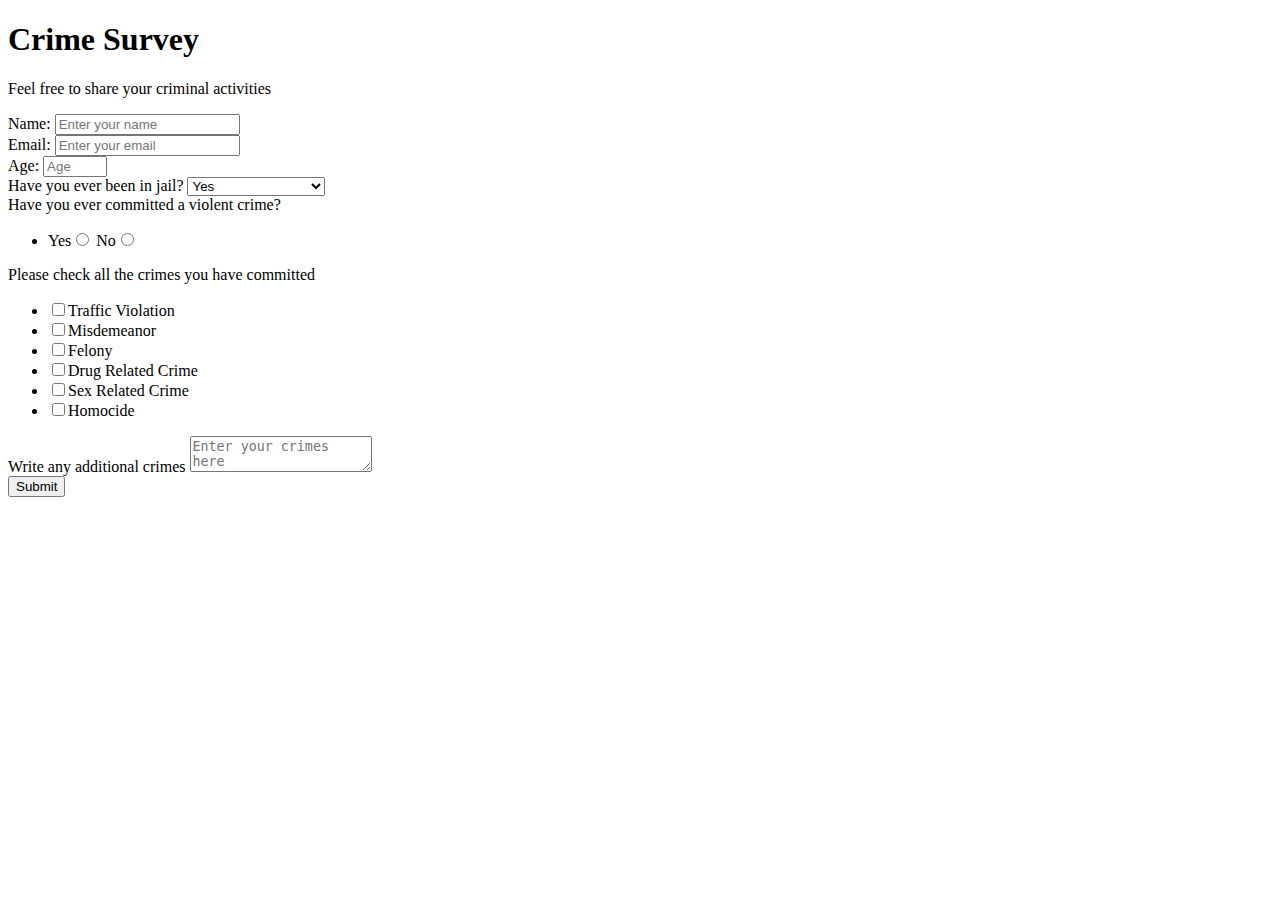
==== surveyForm/survey.html @ 75e503ea "upload" ====
<!DOCTYPE html>
<html>
    <head>
        <link rel="stylesheet" type="text/css" href="style.css">
        <meta charset="utf-8">
        <title>Survey</title>
    </head>
    <body>
        <h1 id="title" class="title-header">Crime Survey</h1>
        <div class="form-outline">
            <p id="description">Feel free to share your criminal activities</p>
            <form id="survey-form">
                <div>
                    <label id="name-label" for="name">Name: 
                        <input id="name" name="name" type="text" placeholder="Enter your name" required>
                    </label>
                </div>
                <div>
                    <label id="email-label" for="email">Email: 
                        <input id="email" name="email" type="email" placeholder="Enter your email" required>
                    </label>
                </div>
                <div>
                    <label id="number-label" for="age">Age:
                        <input id="number" name="age" type="number" placeholder="Age" min="1" max="125" required>
                    </label>
                </div>
                <div>
                    <label for="jailTime">
                        Have you ever been in jail?
                    </label>
                    <select id="dropdown" name="jailTime" class="dropdown">
                        <option disabled value>Select Your Answer</option>
                        <option value="yes">Yes</option>
                        <option value="no">No</option>
                        <option value="multiple">Many Times</option>
                        <option value="current">Currently in jail</option>
                    </select>
                </div>
                <div>
                    <label for="violentCrime">
                        Have you ever committed a violent crime?
                    </label>
                    <div>
                        <ul>
                            <li class="radio">
                                <label>Yes<input name="violentCrime" type="radio" value="1"></label>
                                <label>No<input name="violentCrime" type="radio" value="2"></label>
                            </li>
                        </ul>
                    </div>
                </div>
                <div>
                    <label for="committedCrimes">
                        Please check all the crimes you have committed
                    </label>
                </div>
                <div>
                    <ul id="crimesCommitted">
                        <li><label><input name="crime" value="1" type="checkbox">Traffic Violation</label></li>
                        <li><label><input name="crime" value="2" type="checkbox">Misdemeanor</label></li>
                        <li><label><input name="crime" value="3" type="checkbox">Felony</label></li>
                        <li><label><input name="crime" value="4" type="checkbox">Drug Related Crime</label></li>
                        <li><label><input name="crime" value="5" type="checkbox">Sex Related Crime</label></li>
                        <li><label><input name="crime" value="6" type="checkbox">Homocide</label></li>
                    </ul>
                </div>
                <div>
                    <label for="additionalCrime">
                        Write any additional crimes
                    </label>
                    <textarea id="additionalCrime" name="additionalCrime" placeholder="Enter your crimes here"></textarea>
                </div>
                <button id="submit" type="submit">Submit</button>
            </form>
        </div>

    </body>
</html>
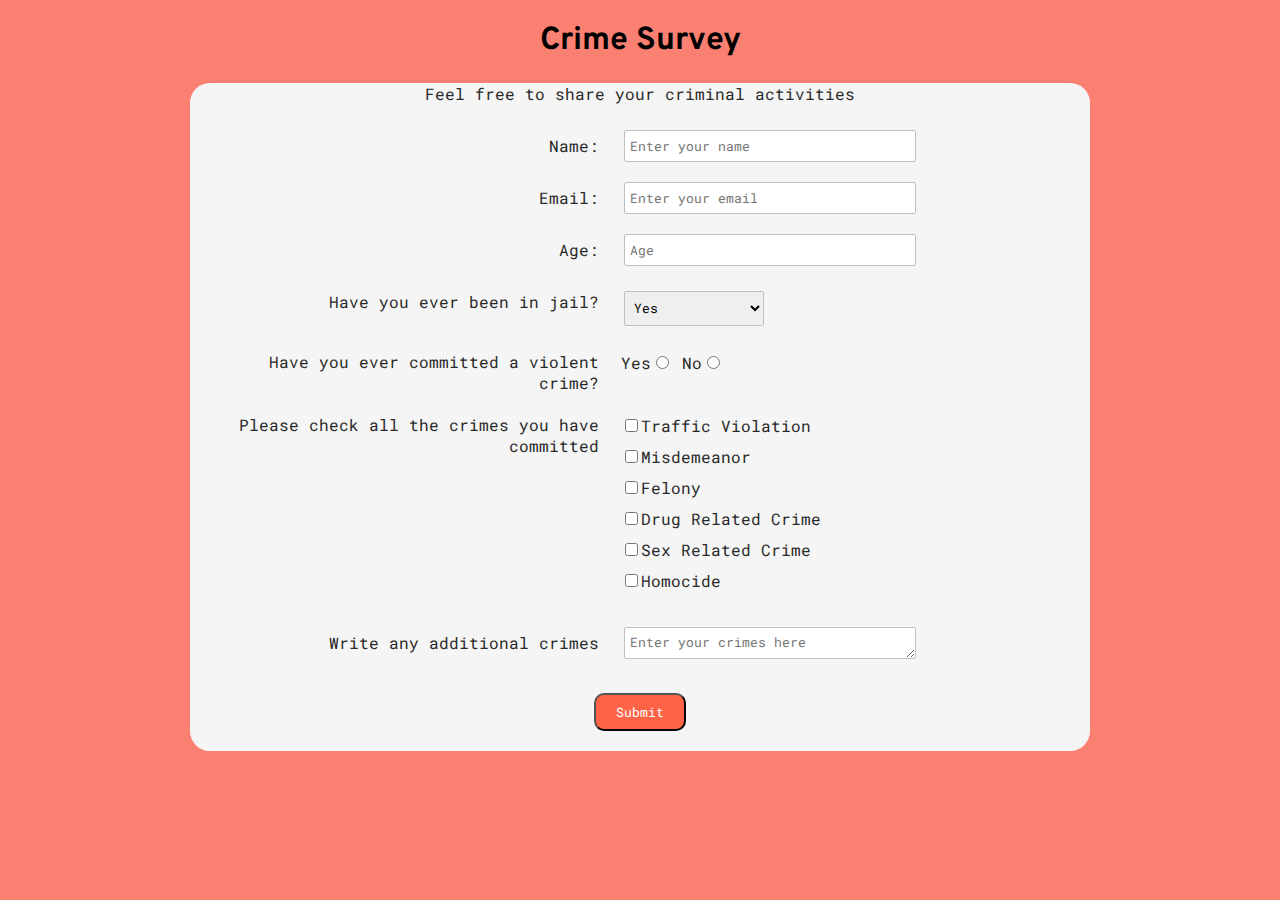
==== commit 18f5c9a2: "march 7" ====
--- a/surveyForm/survey.html
+++ b/surveyForm/survey.html
@@ -10,25 +10,46 @@
         <div class="form-outline">
             <p id="description">Feel free to share your criminal activities</p>
             <form id="survey-form">
-                <div>
+
+
+                <div class="rowTab">
+                    <div class="labels">
                     <label id="name-label" for="name">Name: 
-                        <input id="name" name="name" type="text" placeholder="Enter your name" required>
+                        </div>
+                    <div class="rightTab">
+                        <input class="input-field" id="name" name="name" type="text" placeholder="Enter your name" required>
                     </label>
+                    </div>
                 </div>
-                <div>
-                    <label id="email-label" for="email">Email: 
-                        <input id="email" name="email" type="email" placeholder="Enter your email" required>
+
+                <div class="rowTab">
+                    <div class="labels">
+                        <label id="email-label" for="email">Email: 
+                    </div>
+                    <div class="rightTab">
+                            <input class="input-field" id="email" name="email" type="email" placeholder="Enter your email" required>
+                        </label>
+                    </div>
+                </div>
+
+                <div class="rowTab">
+                    <div class="labels">
+                    <label id="number-label" for="age">Age:
+                        </div>
+                        <div class="rightTab">
+                        <input class="input-field" id="number" name="age" type="number" placeholder="Age" min="1" max="125" required>
                     </label>
+                    </div>
                 </div>
-                <div>
-                    <label id="number-label" for="age">Age:
-                        <input id="number" name="age" type="number" placeholder="Age" min="1" max="125" required>
-                    </label>
-                </div>
-                <div>
+
+
+                <div class="rowTab">
+                    <div class="labels">
                     <label for="jailTime">
                         Have you ever been in jail?
                     </label>
+                    </div>
+                    <div class="rightTab">
                     <select id="dropdown" name="jailTime" class="dropdown">
                         <option disabled value>Select Your Answer</option>
                         <option value="yes">Yes</option>
@@ -36,13 +57,18 @@
                         <option value="multiple">Many Times</option>
                         <option value="current">Currently in jail</option>
                     </select>
+                    </div>
                 </div>
-                <div>
+
+
+                <div class="rowTab">
+                    <div class="labels">
                     <label for="violentCrime">
                         Have you ever committed a violent crime?
                     </label>
-                    <div>
-                        <ul>
+                    </div>
+                    <div class="rightTab">
+                        <ul style="list-style: none;">
                             <li class="radio">
                                 <label>Yes<input name="violentCrime" type="radio" value="1"></label>
                                 <label>No<input name="violentCrime" type="radio" value="2"></label>
@@ -50,28 +76,37 @@
                         </ul>
                     </div>
                 </div>
-                <div>
+
+
+                <div class="rowTab">
+                    <div class="labels">
                     <label for="committedCrimes">
                         Please check all the crimes you have committed
                     </label>
-                </div>
-                <div>
-                    <ul id="crimesCommitted">
-                        <li><label><input name="crime" value="1" type="checkbox">Traffic Violation</label></li>
-                        <li><label><input name="crime" value="2" type="checkbox">Misdemeanor</label></li>
-                        <li><label><input name="crime" value="3" type="checkbox">Felony</label></li>
-                        <li><label><input name="crime" value="4" type="checkbox">Drug Related Crime</label></li>
-                        <li><label><input name="crime" value="5" type="checkbox">Sex Related Crime</label></li>
-                        <li><label><input name="crime" value="6" type="checkbox">Homocide</label></li>
+                    </div>
+                <div class="rightTab">
+                    <ul style="list-style: none;" id="crimesCommitted">
+                        <li class="checkbox"><label><input name="crime" value="1" type="checkbox">Traffic Violation</label></li>
+                        <li class="checkbox"><label><input name="crime" value="2" type="checkbox">Misdemeanor</label></li>
+                        <li class="checkbox"><label><input name="crime" value="3" type="checkbox">Felony</label></li>
+                        <li class="checkbox"><label><input name="crime" value="4" type="checkbox">Drug Related Crime</label></li>
+                        <li class="checkbox"><label><input name="crime" value="5" type="checkbox">Sex Related Crime</label></li>
+                        <li class="checkbox"><label><input name="crime" value="6" type="checkbox">Homocide</label></li>
                     </ul>
                 </div>
-                <div>
+
+                <div class="rowTab">
+                    <div class="labels">
                     <label for="additionalCrime">
                         Write any additional crimes
                     </label>
-                    <textarea id="additionalCrime" name="additionalCrime" placeholder="Enter your crimes here"></textarea>
+                    </div>
+                    <div class="rightTab">
+                    <textarea class="input-field" id="additionalCrime" name="additionalCrime" placeholder="Enter your crimes here"></textarea>
                 </div>
-                <button id="submit" type="submit">Submit</button>
+                </div>
+
+                <button class="submit-btn" id="submit" type="submit">Submit</button>
             </form>
         </div>
 
--- a/surveyForm/style.css
+++ b/surveyForm/style.css
@@ -0,0 +1,75 @@
+@import url('https://fonts.googleapis.com/css?family=Overpass|Roboto+Mono');
+
+* {
+    font-family: Roboto mono, monospace;
+}
+
+.title-header {
+    text-align: center;
+    font-family: Overpass, sans-serif;
+    color: black;
+}
+
+body {
+    background-color: salmon;
+}
+
+.form-outline {
+    text-align: center;
+    margin: 0 auto;
+    background-color: whitesmoke;
+    color: rgb(41, 41, 41);
+    max-width: 900px;
+    border-radius: 20px;
+}
+
+.labels {
+    display: inline-block;
+    text-align: right;
+    width: 40%;
+    padding: 5px;
+    vertical-align: top;
+    margin-top: 10px;
+}
+
+.rightTab {
+    display: inline-block;
+    text-align: left;
+    width: 48%;
+    vertical-align: middle;
+}
+
+.input-field {
+    height: 20px;
+    width: 280px;
+    padding: 5px;
+    margin: 10px;
+    border: 1px solid #c0c0c0;
+    border-radius: 2px;
+}
+
+.dropdown {
+    height: 35px;
+    width: 140px;
+    padding: 5px;
+    margin: 10px;
+    margin-top: 15px;
+    border: 1px solid #c0c0c0;
+    border-radius: 2px;
+}
+
+.radio, .checkbox {
+    position: relative;
+    left: -43px;
+    margin-left: 10px;
+    display: block;
+    padding-bottom: 10px;
+}
+
+.submit-btn {
+    margin: 20px;
+    padding: 8px 20px;
+    border-radius: 10px;
+    background-color: tomato;
+    color: white;
+}
